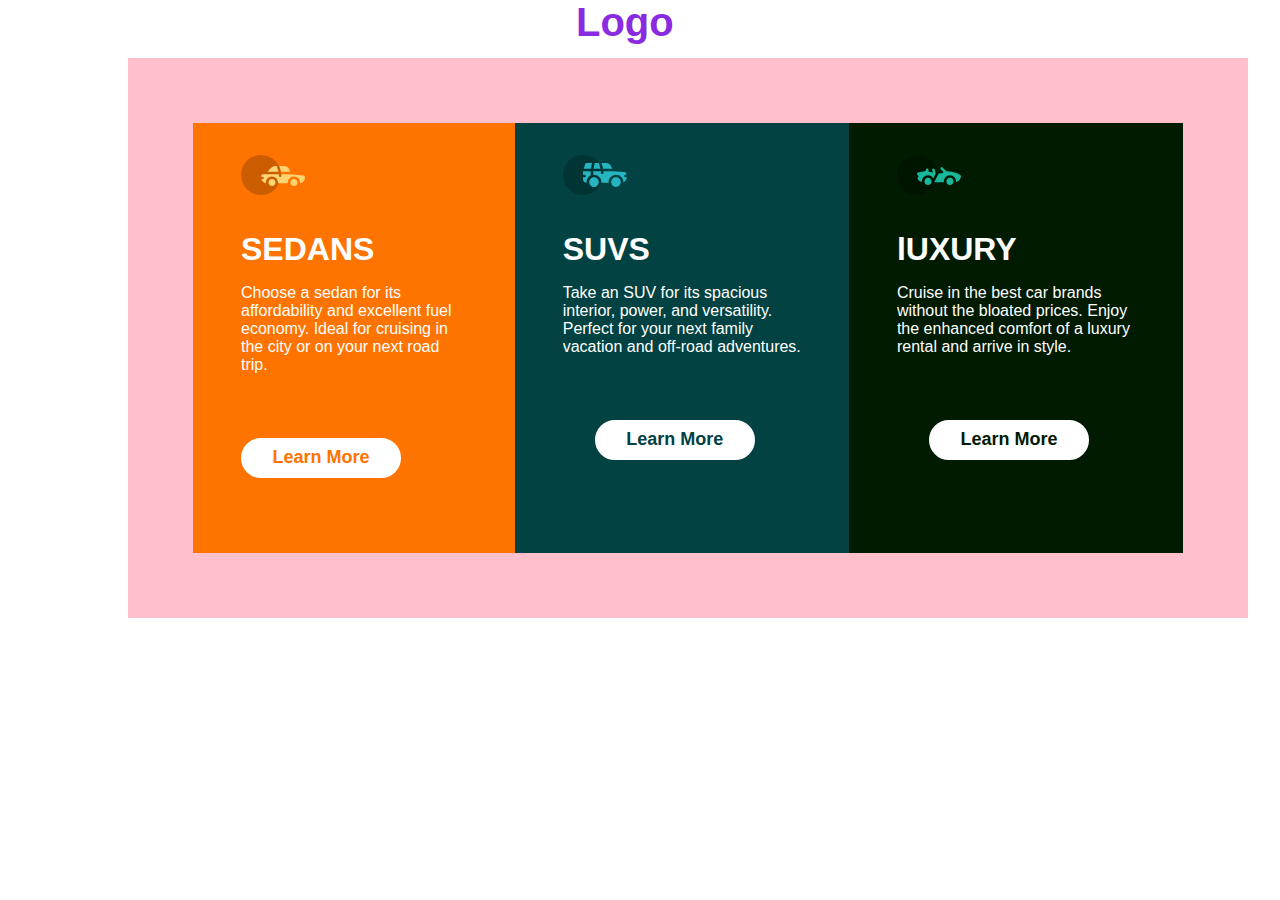
==== first.html @ 24969f8e "Add files via upload" ====
<!DOCTYPE html>
<html lang="en">
<head>
    <meta charset="UTF-8">
    <meta http-equiv="X-UA-Compatible" content="IE=edge">
    <meta name="viewport" content="width=device-width, initial-scale=1.0">
    <title>Document</title>
    <link rel="stylesheet" href="css/first.css"/>
</head>
    <body>
        <div class="logo">
            <h1>Logo</h1>
        </div>
        <div class="body">
            <div class="sedans">
                <img src="images/icon-sedans.svg" alt="image of sedans"/>
                <h1>SEDANS</h1>
                <P>Choose a sedan for its affordability and excellent fuel economy. 
                    Ideal for cruising in the city or on your next road trip.</P>
                <button> <a href="sedans.html"> Learn More</a></button>    
            </div>
            <div class="suvs">
               
                <img src="images/icon-suvs.svg" alt="image of suvs"/>
                <h1>SUVS</h1>
                <p>Take an SUV for its spacious interior, power, 
                    and versatility. Perfect for your next family vacation and off-road adventures.</p>
                <button><a href="suvs.html">Learn More</a></button>
            </div>
            <div class="luxury">
                <img src="images/icon-luxury.svg" alt="image of luxury"/>
                <h1>lUXURY</h1>
                <p>Cruise in the best car brands without the bloated prices. Enjoy the enhanced comfort of a luxury rental and arrive in style.
                   </p>
                <button><a href="luxury.html">Learn More</a></button>
            </div>
        </div>
    </body>
</html>
---- css/first.css ----
*{
    margin: 0;
    padding: 0;
    box-sizing: border-box;
    font-family:'Lucida Sans', 'Lucida Sans Regular', 'Lucida Grande', 'Lucida Sans Unicode', Geneva, Verdana, sans-serif ;
    overflow-x: hidden;
}
.logo{
    margin: 0px 45%;
    font-size: 20px;
    color: blueviolet;
}
.body{
    border: 65px solid pink;
    display: flex;
    margin: 1% 10%;
    width: 70rem;
    height: 35rem;
    background-color: rgb(137, 137, 238);
    color: white;
}
.sedans{
    background-color: rgb(255, 115, 0);
}
.suvs{
    background-color: rgb(2, 66, 66);
}
.luxury{
    background-color: rgb(1, 27, 1);
}
.sedans img, .suvs img, .luxury img{
    margin: 2rem 3rem;
}
.sedans h1, .suvs h1, .luxury h1{
    margin: 0px 3rem
}
.sedans p, .suvs p, .luxury p{
    margin: 1rem 3rem;
}
.sedans button{
    margin: 3rem 3rem;
    height: 2.5rem;
    width: 10rem;
    border: solid white;
    border-radius: 30px;
    text-align: center; 
    color: rgb(255, 115, 0);
    background-color: white;
    font-size: large;
    font-weight: bolder;
}
.sedans a{
    text-decoration: none;
    color: rgb(255, 115, 0);;

}
.suvs button{
    margin: 3rem 5rem;
    height: 2.5rem;
    width: 10rem;
    border: solid white;
    border-radius: 30px;
    text-align: center; 
    color: rgb(2, 66, 66);
    background-color: white;
    font-size: large;
    font-weight: bolder;
}
.suvs a{
    text-decoration: none;
    color: rgb(2, 66, 66);

}
.luxury button{
    margin: 3rem 5rem;
    height: 2.5rem;
    width: 10rem;
    border: solid white;
    border-radius: 30px;
    text-align: center; 
    color: rgb(1, 27, 1);
    background-color: white;
    font-size: large;
    font-weight: bolder;
}
.luxury a{
    text-decoration: none;
    color: rgb(1, 27, 1);
}
@media only screen and (max-width: 600px){
    .body{
        display: block;
        margin: 0px 0px;
        width: 100%;
        height: 100%;
        border: none;
    }
    .logo{
        margin: 0px 10%;
    }
}
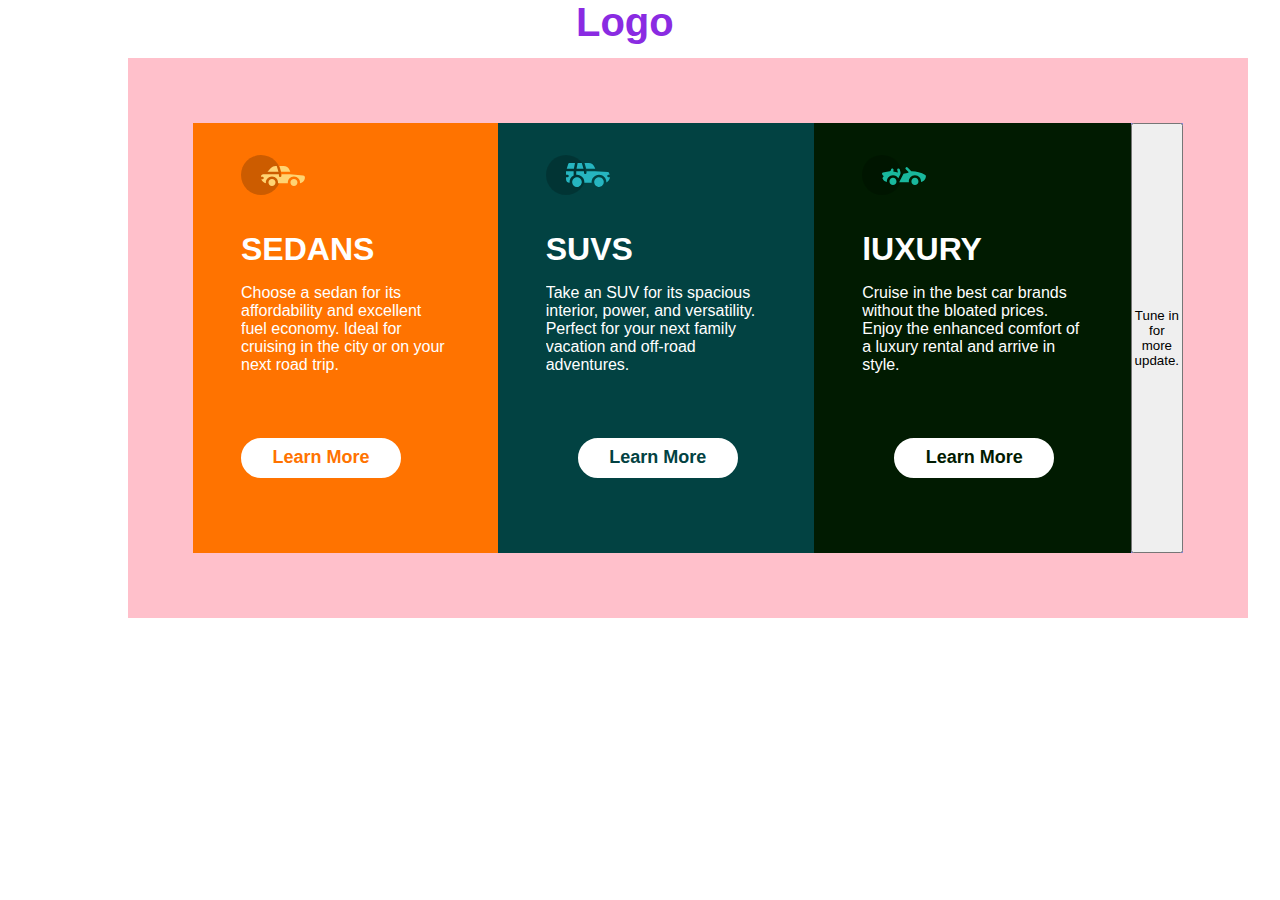
==== commit 301793be: "updated version" ====
--- a/first.html
+++ b/first.html
@@ -34,6 +34,7 @@
                    </p>
                 <button><a href="luxury.html">Learn More</a></button>
             </div>
+            <button>Tune in for more update.</button>
         </div>
     </body>
 </html>